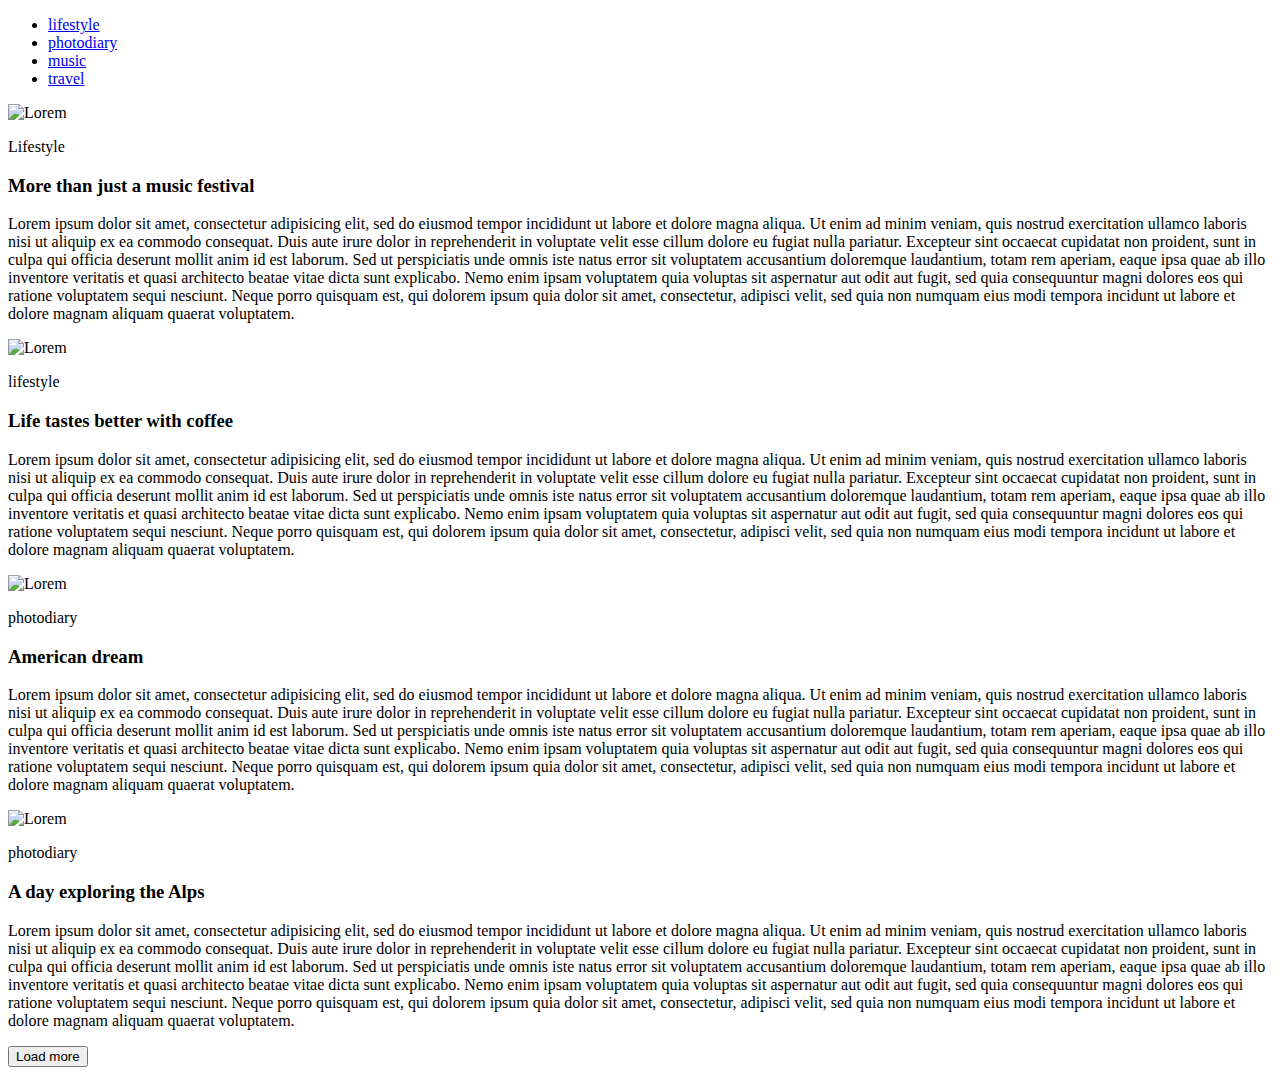
==== homework2/index.html @ a09901af "Create index.html" ====
<!DOCTYPE html>
<html>
<head>
	<title>Homework 1</title>
	<meta charset="UTF-8">
	<meta name="viewport" content="width=device-width, initial-scale=1.0">
	<meta charset="UTF-8">
	<link rel="stylesheet" href="css/style.css">
</head>
<body>
<header>
	<nav id="menu">
	<ul>
		<li>
			<a href="#lifestyle" id="menu_btn">lifestyle</a>
		</li>
		<li>
			<a href="#photodiary" id="menu_btn">photodiary</a>
		</li>
		<li>
			<a href="#music" id="menu_btn">music</a>
		</li>
		<li>
			<a href="#travel" id="menu_btn">travel</a>
		</li>
	</ul>
	</nav>
</header>

<main>
	<section>
		
		<article id="article">
			<img src="img/1.jpg" class="img" alt="Lorem" id="lifestyle">
			<p>Lifestyle</p>
			<h3>More than just a music festival</h3>	
			<p> Lorem ipsum dolor sit amet, consectetur adipisicing elit, sed do eiusmod tempor incididunt ut labore et dolore magna aliqua. Ut enim ad minim veniam, quis nostrud exercitation ullamco laboris nisi ut aliquip ex ea commodo consequat. Duis aute irure dolor in reprehenderit in voluptate velit esse cillum dolore eu fugiat nulla pariatur. Excepteur sint occaecat cupidatat non proident, sunt in culpa qui officia deserunt mollit anim id est laborum. Sed ut perspiciatis unde omnis iste natus error sit voluptatem accusantium doloremque laudantium, totam rem aperiam, eaque ipsa quae ab illo inventore veritatis et quasi architecto beatae vitae dicta sunt explicabo. Nemo enim ipsam voluptatem quia voluptas sit aspernatur aut odit aut fugit, sed quia consequuntur magni dolores eos qui ratione voluptatem sequi nesciunt. Neque porro quisquam est, qui dolorem ipsum quia dolor sit amet, consectetur, adipisci velit, sed quia non numquam eius modi tempora incidunt ut labore et dolore magnam aliquam quaerat voluptatem.<p>
		</article>
		
		<article id="article">
			<img src="img/2.jpg"  alt="Lorem" class="img">
			<p>lifestyle</p>
			<h3>Life tastes better with coffee</h3>	
			<p> Lorem ipsum dolor sit amet, consectetur adipisicing elit, sed do eiusmod tempor incididunt ut labore et dolore magna aliqua. Ut enim ad minim veniam, quis nostrud exercitation ullamco laboris nisi ut aliquip ex ea commodo consequat. Duis aute irure dolor in reprehenderit in voluptate velit esse cillum dolore eu fugiat nulla pariatur. Excepteur sint occaecat cupidatat non proident, sunt in culpa qui officia deserunt mollit anim id est laborum. Sed ut perspiciatis unde omnis iste natus error sit voluptatem accusantium doloremque laudantium, totam rem aperiam, eaque ipsa quae ab illo inventore veritatis et quasi architecto beatae vitae dicta sunt explicabo. Nemo enim ipsam voluptatem quia voluptas sit aspernatur aut odit aut fugit, sed quia consequuntur magni dolores eos qui ratione voluptatem sequi nesciunt. Neque porro quisquam est, qui dolorem ipsum quia dolor sit amet, consectetur, adipisci velit, sed quia non numquam eius modi tempora incidunt ut labore et dolore magnam aliquam quaerat voluptatem.<p>
		</article>
		
		<article id="article">
			<img src="img/3.jpg" class="img" alt="Lorem" id="photodiary">
			<p>photodiary</p>
			<h3>American dream</h3>	
			<p> Lorem ipsum dolor sit amet, consectetur adipisicing elit, sed do eiusmod tempor incididunt ut labore et dolore magna aliqua. Ut enim ad minim veniam, quis nostrud exercitation ullamco laboris nisi ut aliquip ex ea commodo consequat. Duis aute irure dolor in reprehenderit in voluptate velit esse cillum dolore eu fugiat nulla pariatur. Excepteur sint occaecat cupidatat non proident, sunt in culpa qui officia deserunt mollit anim id est laborum. Sed ut perspiciatis unde omnis iste natus error sit voluptatem accusantium doloremque laudantium, totam rem aperiam, eaque ipsa quae ab illo inventore veritatis et quasi architecto beatae vitae dicta sunt explicabo. Nemo enim ipsam voluptatem quia voluptas sit aspernatur aut odit aut fugit, sed quia consequuntur magni dolores eos qui ratione voluptatem sequi nesciunt. Neque porro quisquam est, qui dolorem ipsum quia dolor sit amet, consectetur, adipisci velit, sed quia non numquam eius modi tempora incidunt ut labore et dolore magnam aliquam quaerat voluptatem.<p>
		</article>
		
		<article id="article">
		<img src="img/4.jpg" class="img" alt="Lorem">
		<p>photodiary</p>
		<h3>A day exploring the Alps</h3>	
		<p> Lorem ipsum dolor sit amet, consectetur adipisicing elit, sed do eiusmod tempor incididunt ut labore et dolore magna aliqua. Ut enim ad minim veniam, quis nostrud exercitation ullamco laboris nisi ut aliquip ex ea commodo consequat. Duis aute irure dolor in reprehenderit in voluptate velit esse cillum dolore eu fugiat nulla pariatur. Excepteur sint occaecat cupidatat non proident, sunt in culpa qui officia deserunt mollit anim id est laborum. Sed ut perspiciatis unde omnis iste natus error sit voluptatem accusantium doloremque laudantium, totam rem aperiam, eaque ipsa quae ab illo inventore veritatis et quasi architecto beatae vitae dicta sunt explicabo. Nemo enim ipsam voluptatem quia voluptas sit aspernatur aut odit aut fugit, sed quia consequuntur magni dolores eos qui ratione voluptatem sequi nesciunt. Neque porro quisquam est, qui dolorem ipsum quia dolor sit amet, consectetur, adipisci velit, sed quia non numquam eius modi tempora incidunt ut labore et dolore magnam aliquam quaerat voluptatem.<p>
		</article>
		<form>
		<button type="button" id="button">Load more</button>
		</form>
	</section>
</main>
<footer></footer>
</body>
</html>
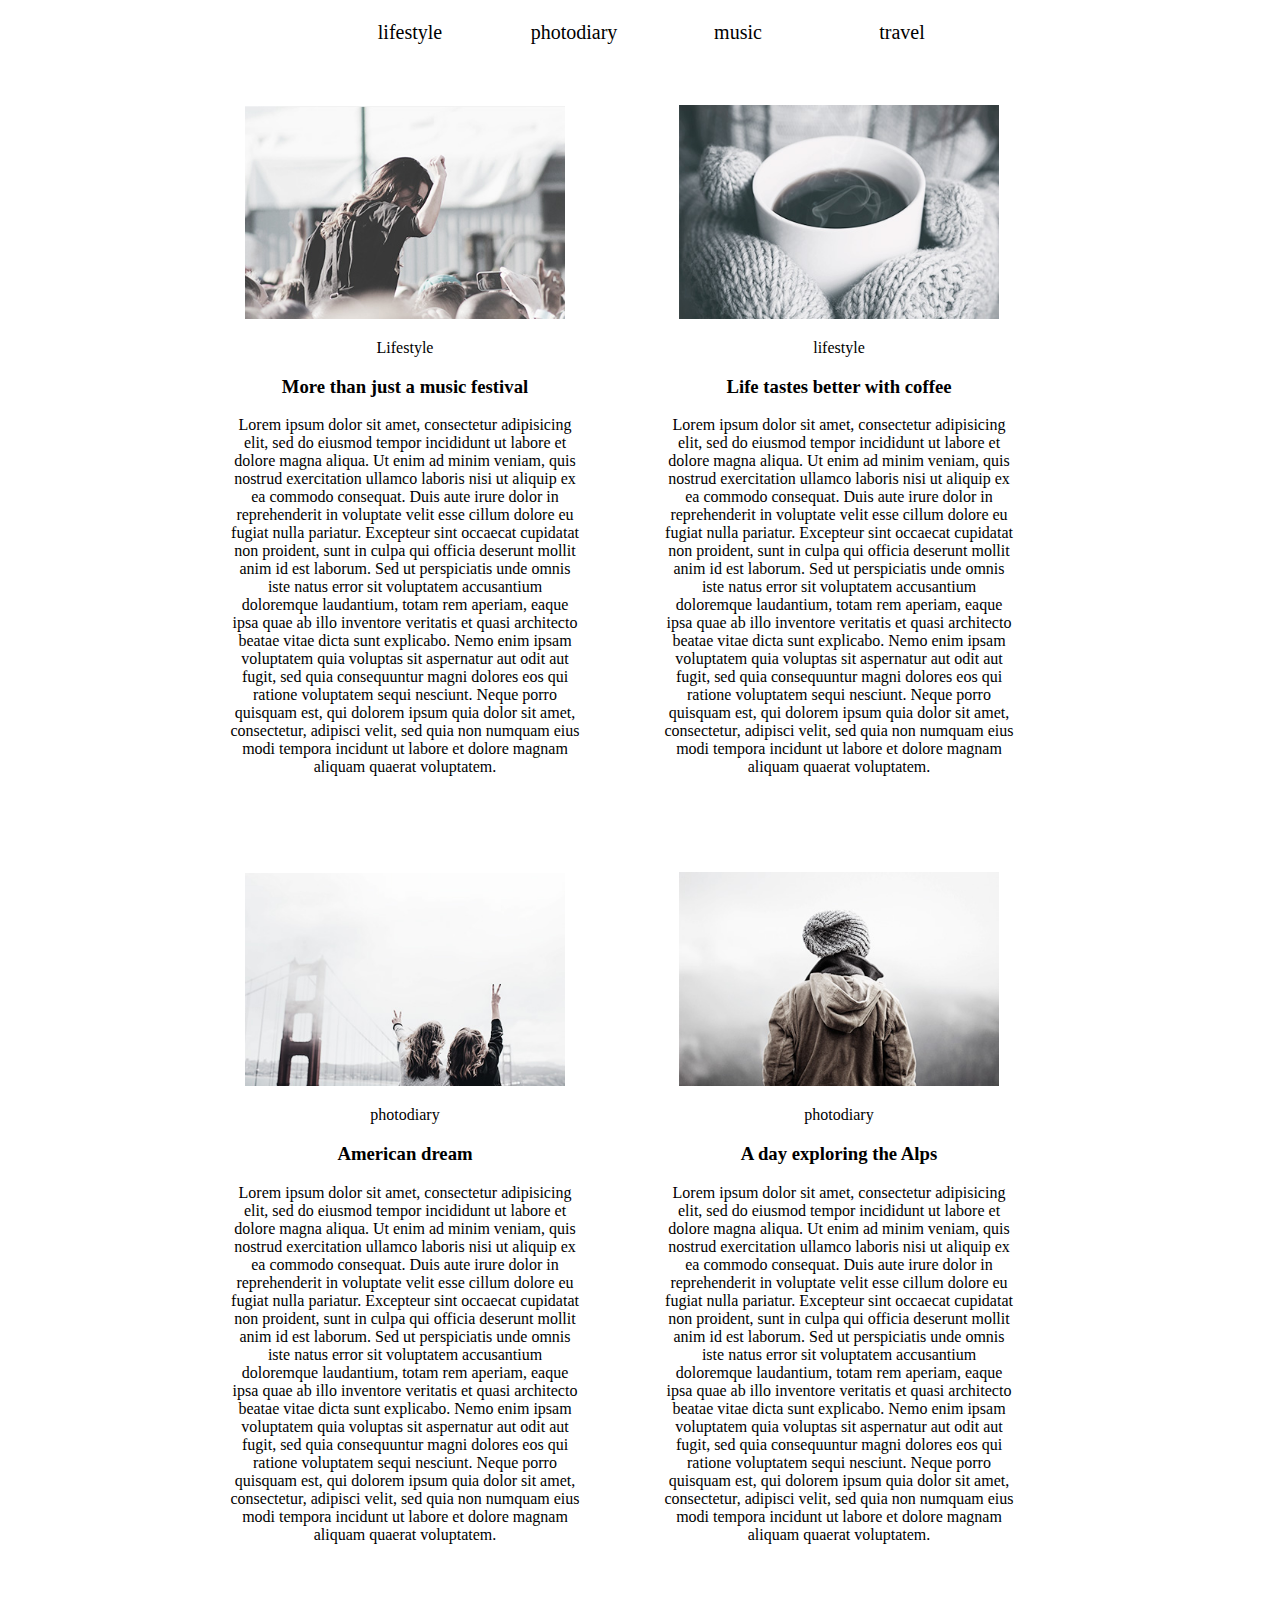
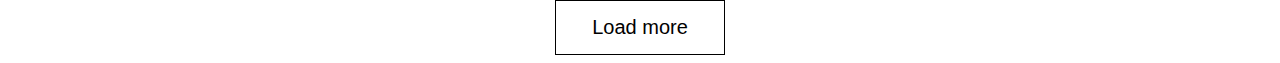
==== commit f3f265ab: "Update index.html" ====
--- a/homework2/index.html
+++ b/homework2/index.html
@@ -57,9 +57,7 @@
 		<h3>A day exploring the Alps</h3>	
 		<p> Lorem ipsum dolor sit amet, consectetur adipisicing elit, sed do eiusmod tempor incididunt ut labore et dolore magna aliqua. Ut enim ad minim veniam, quis nostrud exercitation ullamco laboris nisi ut aliquip ex ea commodo consequat. Duis aute irure dolor in reprehenderit in voluptate velit esse cillum dolore eu fugiat nulla pariatur. Excepteur sint occaecat cupidatat non proident, sunt in culpa qui officia deserunt mollit anim id est laborum. Sed ut perspiciatis unde omnis iste natus error sit voluptatem accusantium doloremque laudantium, totam rem aperiam, eaque ipsa quae ab illo inventore veritatis et quasi architecto beatae vitae dicta sunt explicabo. Nemo enim ipsam voluptatem quia voluptas sit aspernatur aut odit aut fugit, sed quia consequuntur magni dolores eos qui ratione voluptatem sequi nesciunt. Neque porro quisquam est, qui dolorem ipsum quia dolor sit amet, consectetur, adipisci velit, sed quia non numquam eius modi tempora incidunt ut labore et dolore magnam aliquam quaerat voluptatem.<p>
 		</article>
-		<form>
 		<button type="button" id="button">Load more</button>
-		</form>
 	</section>
 </main>
 <footer></footer>
--- a/homework2/css/style.css
+++ b/homework2/css/style.css
@@ -0,0 +1,52 @@
+#menu{
+    width: 700px;
+    margin-top: auto;
+    margin-left: auto;
+    margin-right: auto;
+}
+li{
+    width: 150px;
+    padding: 5px;
+    text-align: center;
+    display: inline-block;
+}
+#menu_btn{
+    font-size: 20px;
+    margin-left: auto;
+    margin-right: auto; 
+    color: black;
+    text-decoration: none;
+}
+#menu_btn:hover{
+    color: #59bdff;
+}
+#article{
+    width: 350px;
+    text-align: center;
+    padding: 10px;
+    margin: 30px 30px;
+    display: inline-block;
+}
+.img{
+    width: 320px;
+    margin: auto;
+}
+section{
+    width: 900px;
+    margin-left: auto;
+    margin-right: auto; 
+}
+#button{
+    width: 170px;
+    border: 1px black solid;
+    display: inline-block;
+    margin-left: auto;
+    background-color: #ffffff; /* Green */
+    color: black;
+    padding: 15px 32px;
+    text-align: center;
+    font-size: 20px;
+    position: relative;
+    left: 50%;
+    transform: translate(-50%, 0);
+}
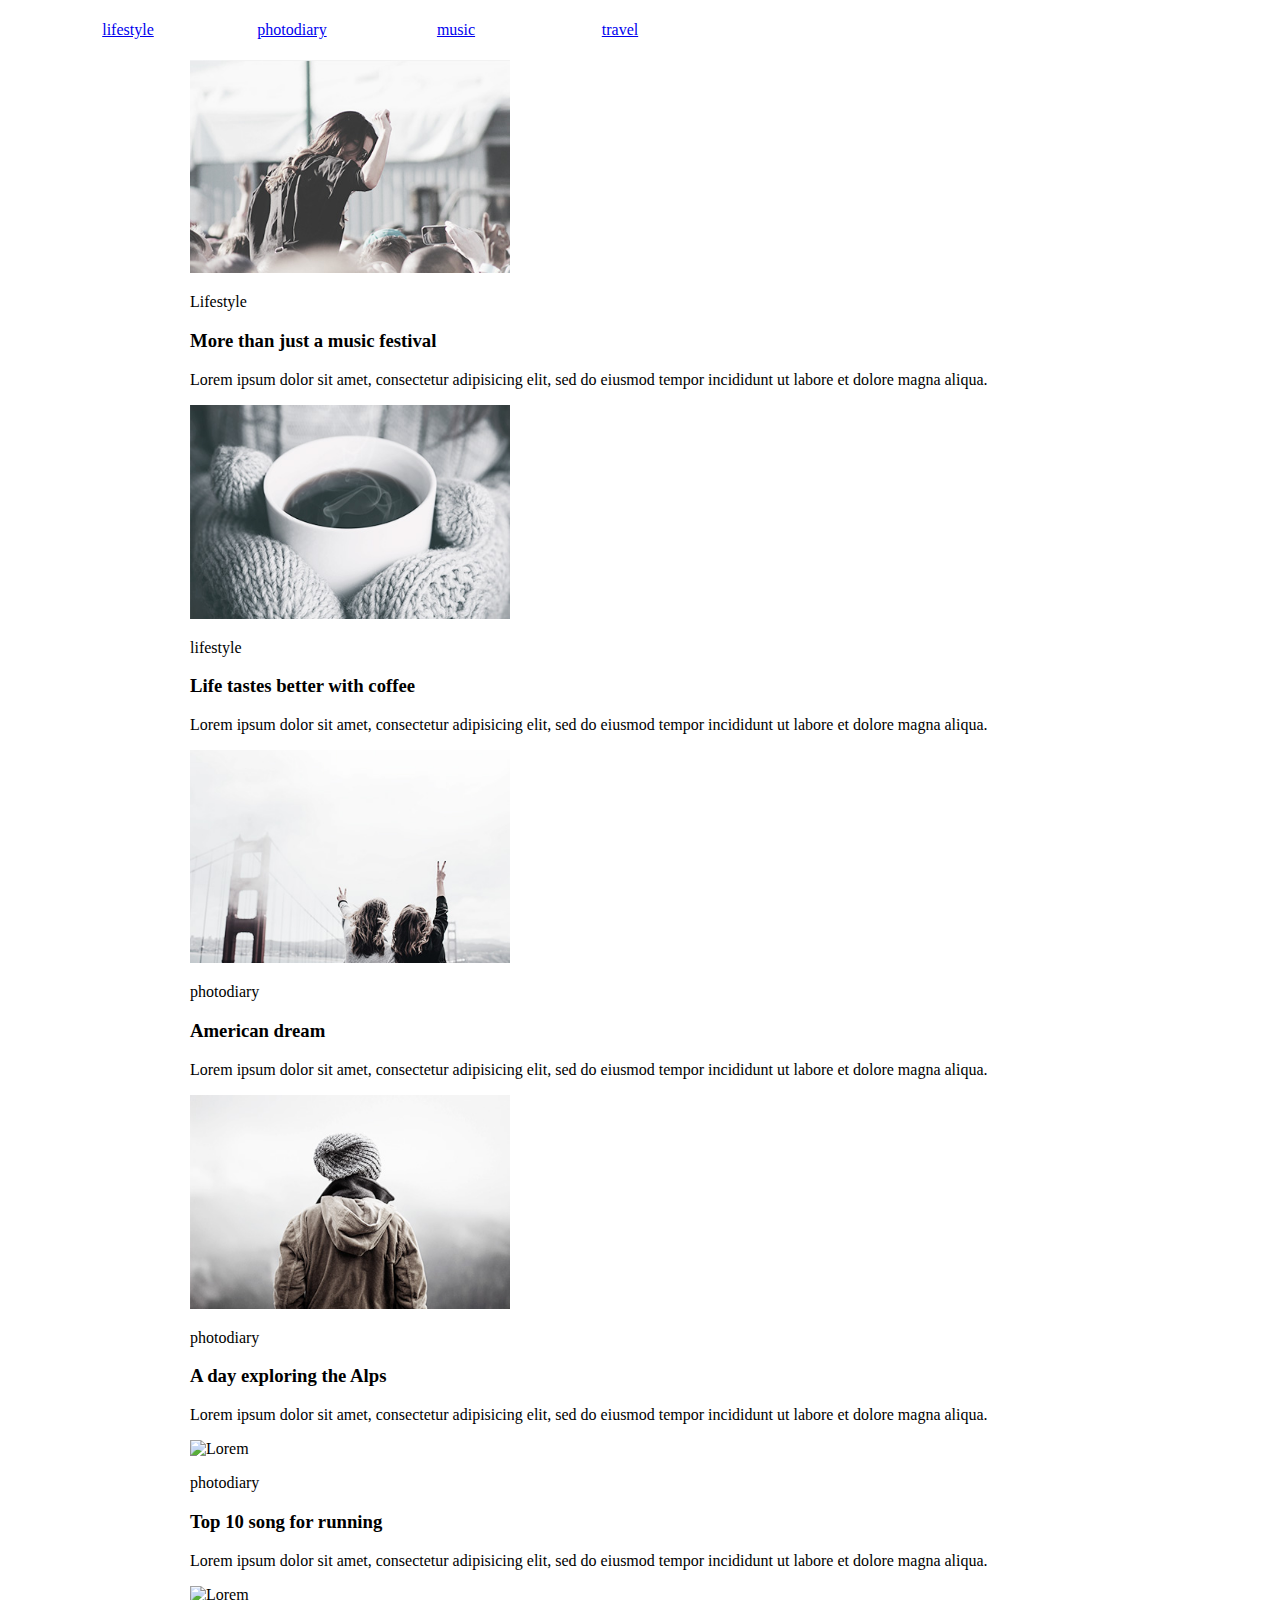
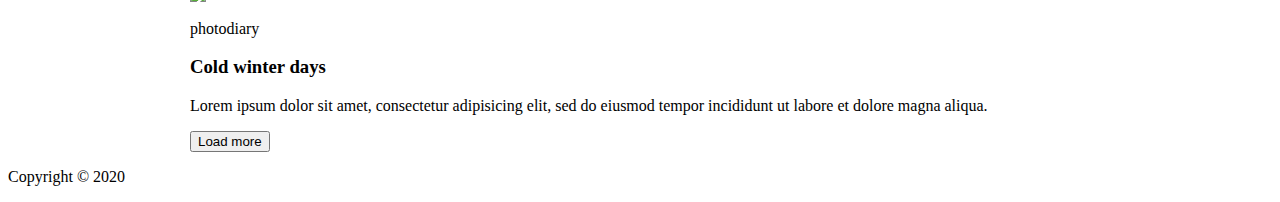
==== commit 3e82a0c4: "Update index.html" ====
--- a/homework2/index.html
+++ b/homework2/index.html
@@ -9,19 +9,19 @@
 </head>
 <body>
 <header>
-	<nav id="menu">
+	<nav class="menu">
 	<ul>
 		<li>
-			<a href="#lifestyle" id="menu_btn">lifestyle</a>
+			<a href="#lifestyle" class="menu_btn">lifestyle</a>
 		</li>
 		<li>
-			<a href="#photodiary" id="menu_btn">photodiary</a>
+			<a href="#photodiary" class="menu_btn">photodiary</a>
 		</li>
 		<li>
-			<a href="#music" id="menu_btn">music</a>
+			<a href="#music" class="menu_btn">music</a>
 		</li>
 		<li>
-			<a href="#travel" id="menu_btn">travel</a>
+			<a href="#travel" class="menu_btn">travel</a>
 		</li>
 	</ul>
 	</nav>
@@ -30,36 +30,53 @@
 <main>
 	<section>
 		
-		<article id="article">
+		<article class="article">
 			<img src="img/1.jpg" class="img" alt="Lorem" id="lifestyle">
 			<p>Lifestyle</p>
 			<h3>More than just a music festival</h3>	
-			<p> Lorem ipsum dolor sit amet, consectetur adipisicing elit, sed do eiusmod tempor incididunt ut labore et dolore magna aliqua. Ut enim ad minim veniam, quis nostrud exercitation ullamco laboris nisi ut aliquip ex ea commodo consequat. Duis aute irure dolor in reprehenderit in voluptate velit esse cillum dolore eu fugiat nulla pariatur. Excepteur sint occaecat cupidatat non proident, sunt in culpa qui officia deserunt mollit anim id est laborum. Sed ut perspiciatis unde omnis iste natus error sit voluptatem accusantium doloremque laudantium, totam rem aperiam, eaque ipsa quae ab illo inventore veritatis et quasi architecto beatae vitae dicta sunt explicabo. Nemo enim ipsam voluptatem quia voluptas sit aspernatur aut odit aut fugit, sed quia consequuntur magni dolores eos qui ratione voluptatem sequi nesciunt. Neque porro quisquam est, qui dolorem ipsum quia dolor sit amet, consectetur, adipisci velit, sed quia non numquam eius modi tempora incidunt ut labore et dolore magnam aliquam quaerat voluptatem.<p>
+			<p> Lorem ipsum dolor sit amet, consectetur adipisicing elit, sed do eiusmod tempor incididunt ut labore et dolore magna aliqua.<p>
 		</article>
 		
-		<article id="article">
+		<article class="article">
 			<img src="img/2.jpg"  alt="Lorem" class="img">
 			<p>lifestyle</p>
 			<h3>Life tastes better with coffee</h3>	
-			<p> Lorem ipsum dolor sit amet, consectetur adipisicing elit, sed do eiusmod tempor incididunt ut labore et dolore magna aliqua. Ut enim ad minim veniam, quis nostrud exercitation ullamco laboris nisi ut aliquip ex ea commodo consequat. Duis aute irure dolor in reprehenderit in voluptate velit esse cillum dolore eu fugiat nulla pariatur. Excepteur sint occaecat cupidatat non proident, sunt in culpa qui officia deserunt mollit anim id est laborum. Sed ut perspiciatis unde omnis iste natus error sit voluptatem accusantium doloremque laudantium, totam rem aperiam, eaque ipsa quae ab illo inventore veritatis et quasi architecto beatae vitae dicta sunt explicabo. Nemo enim ipsam voluptatem quia voluptas sit aspernatur aut odit aut fugit, sed quia consequuntur magni dolores eos qui ratione voluptatem sequi nesciunt. Neque porro quisquam est, qui dolorem ipsum quia dolor sit amet, consectetur, adipisci velit, sed quia non numquam eius modi tempora incidunt ut labore et dolore magnam aliquam quaerat voluptatem.<p>
+			<p> Lorem ipsum dolor sit amet, consectetur adipisicing elit, sed do eiusmod tempor incididunt ut labore et dolore magna aliqua.<p>
 		</article>
 		
-		<article id="article">
+		<article class="article">
 			<img src="img/3.jpg" class="img" alt="Lorem" id="photodiary">
 			<p>photodiary</p>
 			<h3>American dream</h3>	
-			<p> Lorem ipsum dolor sit amet, consectetur adipisicing elit, sed do eiusmod tempor incididunt ut labore et dolore magna aliqua. Ut enim ad minim veniam, quis nostrud exercitation ullamco laboris nisi ut aliquip ex ea commodo consequat. Duis aute irure dolor in reprehenderit in voluptate velit esse cillum dolore eu fugiat nulla pariatur. Excepteur sint occaecat cupidatat non proident, sunt in culpa qui officia deserunt mollit anim id est laborum. Sed ut perspiciatis unde omnis iste natus error sit voluptatem accusantium doloremque laudantium, totam rem aperiam, eaque ipsa quae ab illo inventore veritatis et quasi architecto beatae vitae dicta sunt explicabo. Nemo enim ipsam voluptatem quia voluptas sit aspernatur aut odit aut fugit, sed quia consequuntur magni dolores eos qui ratione voluptatem sequi nesciunt. Neque porro quisquam est, qui dolorem ipsum quia dolor sit amet, consectetur, adipisci velit, sed quia non numquam eius modi tempora incidunt ut labore et dolore magnam aliquam quaerat voluptatem.<p>
+			<p> Lorem ipsum dolor sit amet, consectetur adipisicing elit, sed do eiusmod tempor incididunt ut labore et dolore magna aliqua.<p>
 		</article>
 		
-		<article id="article">
-		<img src="img/4.jpg" class="img" alt="Lorem">
-		<p>photodiary</p>
-		<h3>A day exploring the Alps</h3>	
-		<p> Lorem ipsum dolor sit amet, consectetur adipisicing elit, sed do eiusmod tempor incididunt ut labore et dolore magna aliqua. Ut enim ad minim veniam, quis nostrud exercitation ullamco laboris nisi ut aliquip ex ea commodo consequat. Duis aute irure dolor in reprehenderit in voluptate velit esse cillum dolore eu fugiat nulla pariatur. Excepteur sint occaecat cupidatat non proident, sunt in culpa qui officia deserunt mollit anim id est laborum. Sed ut perspiciatis unde omnis iste natus error sit voluptatem accusantium doloremque laudantium, totam rem aperiam, eaque ipsa quae ab illo inventore veritatis et quasi architecto beatae vitae dicta sunt explicabo. Nemo enim ipsam voluptatem quia voluptas sit aspernatur aut odit aut fugit, sed quia consequuntur magni dolores eos qui ratione voluptatem sequi nesciunt. Neque porro quisquam est, qui dolorem ipsum quia dolor sit amet, consectetur, adipisci velit, sed quia non numquam eius modi tempora incidunt ut labore et dolore magnam aliquam quaerat voluptatem.<p>
-		</article>
-		<button type="button" id="button">Load more</button>
+		<article class="article">
+			<img src="img/4.jpg" class="img" alt="Lorem">
+			<p>photodiary</p>
+			<h3>A day exploring the Alps</h3>	
+			<p> Lorem ipsum dolor sit amet, consectetur adipisicing elit, sed do eiusmod tempor incididunt ut labore et dolore magna aliqua.<p>
+			</article>
+		<article class="article">
+			<img src="img/5.png" class="img" alt="Lorem">
+			<p>photodiary</p>
+			<h3>Top 10 song for running</h3>	
+			<p> Lorem ipsum dolor sit amet, consectetur adipisicing elit, sed do eiusmod tempor incididunt ut labore et dolore magna aliqua.<p>
+			</article>
+		<article class="article">
+			<img src="img/6.png" class="img" alt="Lorem">
+			<p>photodiary</p>
+			<h3>Cold winter days</h3>	
+			<p> Lorem ipsum dolor sit amet, consectetur adipisicing elit, sed do eiusmod tempor incididunt ut labore et dolore magna aliqua.<p>
+			</article>
+
+
+		<button type="submit" class="button">Load more</button>
+
 	</section>
 </main>
-<footer></footer>
+<footer>
+	<p class="copyright">Copyright © 2020</p>
+</footer>
 </body>
 </html>
